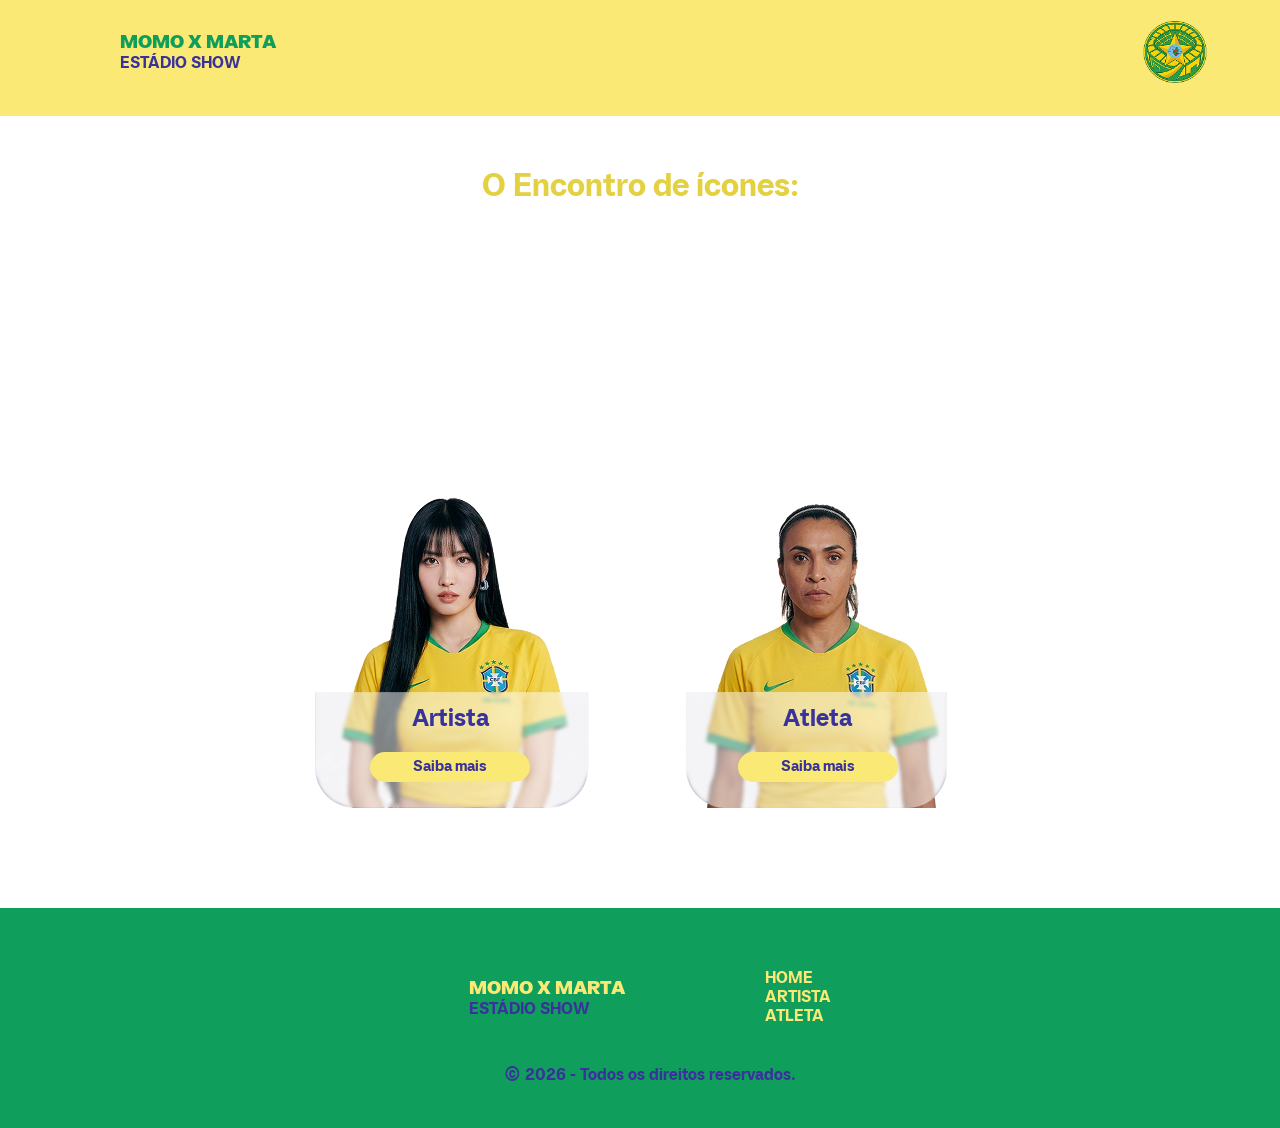
==== index.html @ a6c35970 "index" ====
<!DOCTYPE html>
 <html lang="pt-br">
     <head>
        <meta charset="UTF-8">
        <title>IconArchive</title>
        <link rel="stylesheet" href="style/estilo.css">
     </head>

  <body>
      <div class="topo">
         <div id="texto-esquerda">
           <p class="titulo-verde">MOMO X MARTA</p>
           <p class="titulo-azul">ESTÁDIO SHOW</p>
         </div>
         <div id="logo-direita">
            <img src="imagens/logo-1.png" alt="logo">
         </div>
      </div>

      <div id="secao-1">
           <div id="descricao">
              <p id="titulo-amarelo">O Encontro de ícones:</p>
              <p id="subtitulo-do-amarelo">Momo e Marta no Estádio Nacional</p>
              <p id="texto-home">
                Conheça as duas figuras femininas mais marcantes que pararam o Brasil neste evento histórico:
                Momo, a "Dancing Machine" do grupo feminino Twice, e Marta, a Rainha do Futebol. Em uma noite
                onde o K-pop encontrou o gramado do estádio, a precisão coreográfica de Momo e a genialidade 
                tática de Marta se fundiram, provando que a disciplina e o talento não possuem fronteiras. 
                Separadasa por continentes, mas unidas pela trajetória de superação, elas personificam o poder
                feminino no topo do mundo.
              </p>
            </div>
           <div id="imagens-padrao">

            <img src="imagens/marta e momo.png" alt="">
             <div id="artista-home">
                 <p class="titulo-foto-home">Artista</p>
                 <a class="botao-link" href="bios/artista.html">Saiba mais</a>
             </div>


              <div id="atleta-home">
                 <p class="titulo-foto-home">Atleta</p>
                 <a class="botao-link" href="#">Saiba mais</a>
              </div>
            </div>
        </div>
  </body>

   <!--já que não podemos usar footer, a div do rodapé tem que ficar dentro ou fora do body?-->
  <div class="rodape-principal">
     <div id="logo-e-links">
          <div id="so-pra-testar"> <!--coloquei id só p testar-->
      
             <p class="titulo-amarelo">MOMO X MARTA</p>
             <p class="titulo-azul">ESTÁDIO SHOW</p>
           </div>

            <div class="rodape-botoes">
              <ul>
                 <li><a class="link">HOME</a></li>
                 <li><a class="link">ARTISTA</a></li>
                 <li><a class="link">ATLETA</a></li>
              </ul>
           </div>
      </div>
    
     <div class="direitos-reservados">
        <p>	&#169 2026 - Todos os direitos reservados.</p>
     </div>
  </div>

</html>
---- style/estilo.css ----
@font-face {
     font-family: 'trial-black';
     src: url('SFT-Ritam-Sans-TRIAL-Black.ttf') format('truetype');
  }

@font-face {
     font-family: 'trial-semi-bold';
     src: url('SFT-Ritam-Sans-TRIAL-Bold.ttf') format(truetype);
}

@font-face {
     font-family: 'tt-pro-trial';
     src: url('TT\ Interphases\ Pro\ Trial\ Regular.ttf') format(truetype);
}

@font-face {
     font-family: 'tt-condensed';
     src: url('TT\ Interphases\ Pro\ Trial\ Condensed\ DemiBold.ttf') format(truetype);
}

* { /* reset*/
     margin: 0;
}

body {
     background-image: url('../imagens/background-home.JPG');
     background-size: cover;
     position: relative;
     background-repeat: no-repeat; /* Recomendado para evitar repetição */
     max-height: 200px;
     width: 100%;
}


.topo {
     background-color: #faea75;
     display: flex;
     flex-direction: column;
     width: 100%;
     height: auto;
     padding: 20px;
  
}

.topo .texto-esquerda{
   display: flex;
   justify-content: center;
   align-items: center;
     
     
}

.titulo-verde {
     font-size: larger;
     font-family: 'trial-black';
     color: #109e5c;
     margin-top: 10px;
     margin-left: 100px;
}

.titulo-azul {
     font-weight: bolder;
     font-family: 'trial-semi-bold';
     color: #39329c;
     margin-left: 100px;
}


.topo img{
     width: 150px;
     height: 80px;
     margin-right: 50px;
     margin-top: -60px;
}

#logo-direita {
     display: block;
     text-align: right;
     width: 100%;
 }





#descricao {
     display: flex;
     flex-direction: column;
     margin-top: 50px;
     font-size: medium;
     justify-content: center;
}


#titulo-amarelo {
      font-family: 'trial-semi-bold';
      font-size: xx-large;
      color: #e4d141;
      text-align: center;
}

#subtitulo-do-amarelo {
     font-family: 'tt-pro-trial';
     font-size: x-large;
     font-weight: 600;
     text-align: center;
     color: #ffffff;
}
 
#texto-home {
     margin-top: 40px;
     font-family: 'tt-condensed';
     font-weight: 500;
     font-size: larger;
     text-align: center;
     margin-left: 350px;
     margin-right: 350px;
     color: #ffffff;
}

#imagens-padrao {
     display: flex;
     flex-direction: row;
     justify-content: center;
     align-items: center;  
}

#artista-home {
     display: flex;
     justify-content: center;
     align-items: center;
     flex-direction: column;
     position: absolute;
     margin-left: -380px;
     margin-bottom: -200px;

}

#atleta-home {
     display: flex;
     justify-content: center;
     align-items: center;
     flex-direction: column;
     position: absolute;
     margin-right: -355px;
     margin-bottom: -200px;

}

.titulo-foto-home {
     font-family: 'trial-semi-bold';
     color: #39329c;
     font-size: 24px;
     margin-top: 10px;
}

.botao-link{
     font-family: 'trial-semi-bold';
     font-size: 15px;
     margin-top: 20px;
     text-align: center;
     width: 150px;
     height: 20px;
     padding: 5px;
     background-color: #faea75;
     border-radius: 30px;
     text-decoration: none;
     color: #39329c;
}

.rodape-principal {
     display: flex;
     flex-direction: column;
    background-color: #109e5c;
    margin-top: 100px;
    padding: 10px;
    width: 100%;
    height: 200px;
    
}

#logo-e-links{
     display: flex;
     flex-direction: row;
     justify-content: center;
     align-items: center;
     margin-top: 50px;
}

.titulo-amarelo {
     font-size: larger;
     font-family: 'trial-black';
     color: #faea75;
     margin-left: 100px;

}

.rodape-botoes {
     font-weight: bolder;
     justify-items: right;
     margin-right: 100px;
     font-weight: bolder;
     font-family: 'trial-semi-bold';
     margin-left: 100px;
     color: #faea75;
} 

.rodape-botoes ul, li{
     list-style-type: none;
}
.direitos-reservados {
     display: flex;
     text-align: center;
     flex-direction: column;
     width: 100%;
     font-family: 'trial-semi-bold';
     color: #39329c; 
     margin-top: 40px;   
}
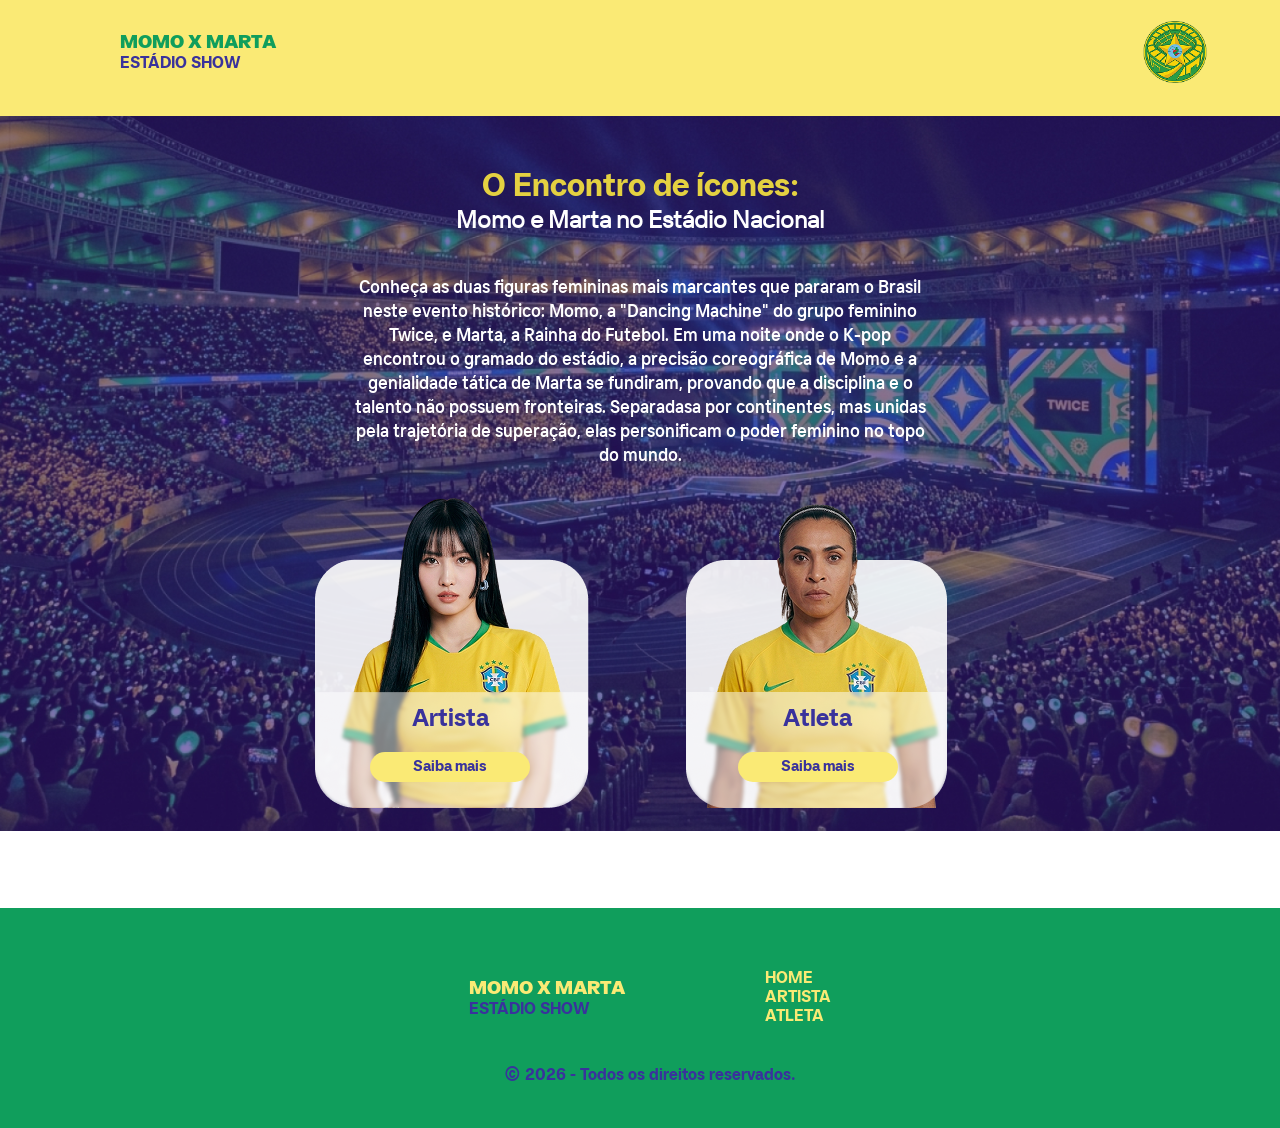
==== commit 595243ba: "alteracoes" ====
--- a/index.html
+++ b/index.html
@@ -58,9 +58,9 @@
 
             <div class="rodape-botoes">
               <ul>
-                 <li><a class="link">HOME</a></li>
-                 <li><a class="link">ARTISTA</a></li>
-                 <li><a class="link">ATLETA</a></li>
+                 <li><a href="index.html" class="link">HOME</a></li>
+                 <li><a href="#" class="link">ARTISTA</a></li>
+                 <li><a href="#" class="link">ATLETA</a></li>
               </ul>
            </div>
       </div>
--- a/style/estilo.css
+++ b/style/estilo.css
@@ -23,10 +23,10 @@
 }
 
 body {
-     background-image: url('../imagens/background-home.JPG');
+     background-image: url('../imagens/background-home.jpg');
      background-size: cover;
      position: relative;
-     background-repeat: no-repeat; /* Recomendado para evitar repetição */
+     background-repeat: no-repeat; 
      max-height: 200px;
      width: 100%;
 }
@@ -208,6 +208,14 @@
 .rodape-botoes ul, li{
      list-style-type: none;
 }
+
+.link {
+     text-decoration: none;
+     color: #faea75;
+}
+
+
+
 .direitos-reservados {
      display: flex;
      text-align: center;
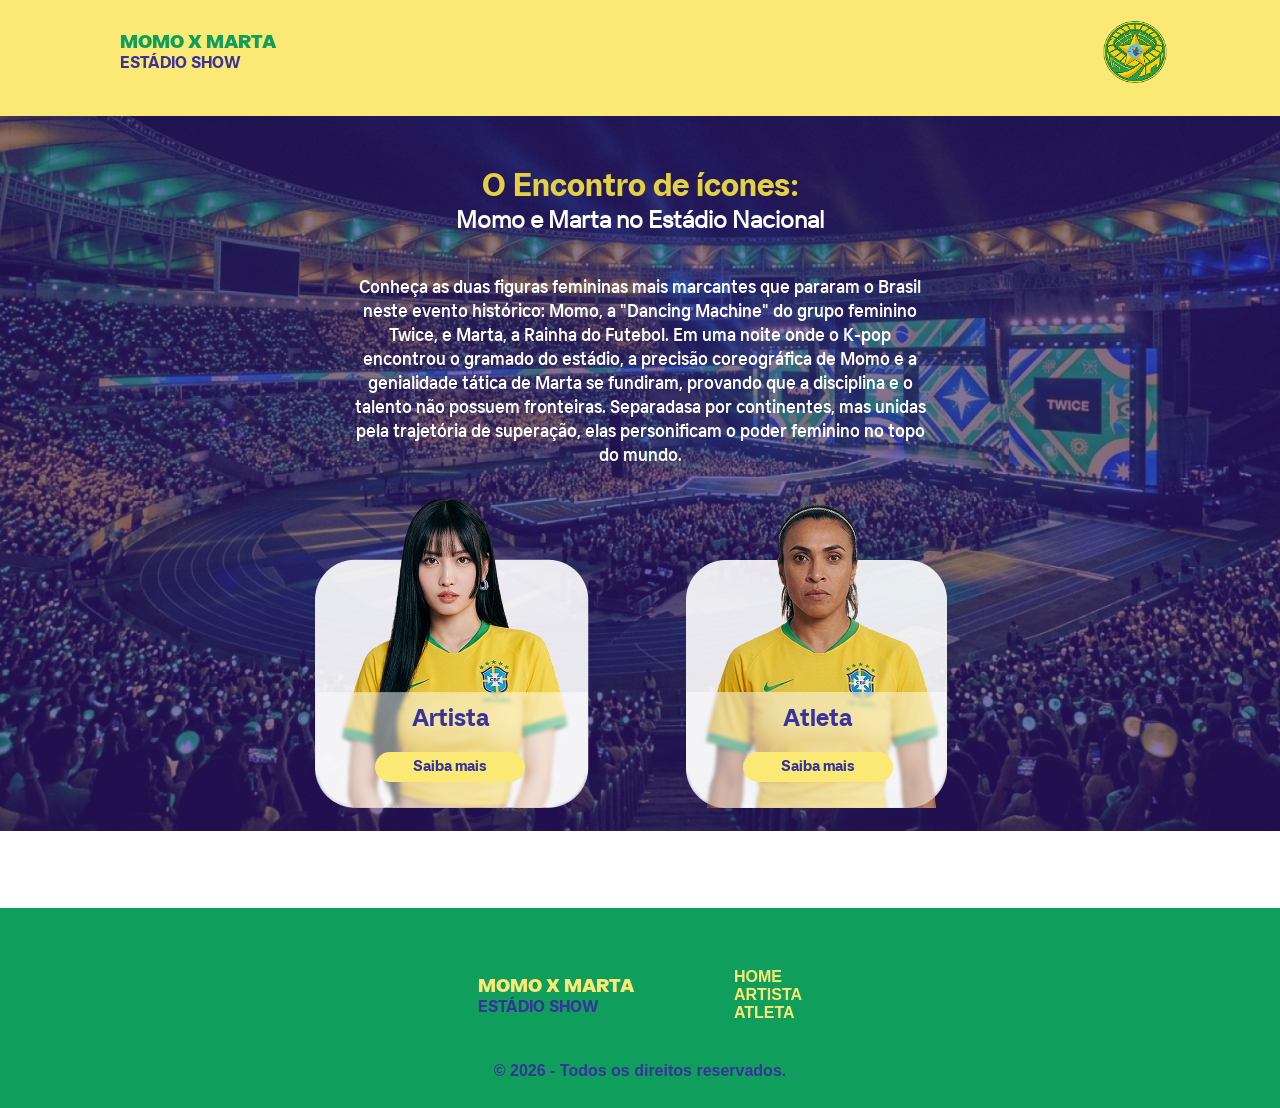
==== commit 2ad6a7e0: "adicionando a pag da momo" ====
--- a/index.html
+++ b/index.html
@@ -6,7 +6,7 @@
         <link rel="stylesheet" href="style/estilo.css">
      </head>
 
-  <body>
+  <body id="home">
       <div class="topo">
          <div id="texto-esquerda">
            <p class="titulo-verde">MOMO X MARTA</p>
@@ -35,7 +35,7 @@
             <img src="imagens/marta e momo.png" alt="">
              <div id="artista-home">
                  <p class="titulo-foto-home">Artista</p>
-                 <a class="botao-link" href="bios/artista.html">Saiba mais</a>
+                 <a class="botao-link" href="bios/momo.html">Saiba mais</a>
              </div>
 
 
@@ -47,10 +47,10 @@
         </div>
   </body>
 
-   <!--já que não podemos usar footer, a div do rodapé tem que ficar dentro ou fora do body?-->
+  
   <div class="rodape-principal">
      <div id="logo-e-links">
-          <div id="so-pra-testar"> <!--coloquei id só p testar-->
+          <div id="logo-texto">
       
              <p class="titulo-amarelo">MOMO X MARTA</p>
              <p class="titulo-azul">ESTÁDIO SHOW</p>
@@ -59,7 +59,7 @@
             <div class="rodape-botoes">
               <ul>
                  <li><a href="index.html" class="link">HOME</a></li>
-                 <li><a href="#" class="link">ARTISTA</a></li>
+                 <li><a href="bios/momo.html" class="link">ARTISTA</a></li>
                  <li><a href="#" class="link">ATLETA</a></li>
               </ul>
            </div>
--- a/style/estilo.css
+++ b/style/estilo.css
@@ -18,11 +18,13 @@
      src: url('TT\ Interphases\ Pro\ Trial\ Condensed\ DemiBold.ttf') format(truetype);
 }
 
-* { /* reset*/
+
+/*PÁGINA HOME*/
+* {
      margin: 0;
 }
 
-body {
+#home {
      background-image: url('../imagens/background-home.jpg');
      background-size: cover;
      position: relative;
@@ -89,6 +91,7 @@
      margin-top: 50px;
      font-size: medium;
      justify-content: center;
+     color: white;
 }
 
 
@@ -115,7 +118,7 @@
      text-align: center;
      margin-left: 350px;
      margin-right: 350px;
-     color: #ffffff;
+     color: white;
 }
 
 #imagens-padrao {
@@ -160,7 +163,7 @@
      margin-top: 20px;
      text-align: center;
      width: 150px;
-     height: 20px;
+     height: 30px;
      padding: 5px;
      background-color: #faea75;
      border-radius: 30px;
@@ -214,6 +217,10 @@
      color: #faea75;
 }
 
+.link:hover {
+     cursor: pointer;
+}
+
 
 
 .direitos-reservados {
@@ -223,5 +230,266 @@
      width: 100%;
      font-family: 'trial-semi-bold';
      color: #39329c; 
-     margin-top: 40px;   
-}
+     margin-top: 40px; 
+     font-weight: bold;  
+}
+
+/*PÁGINA BIO MOMO*/
+
+* {
+  margin: 0;
+  padding: 0;
+  box-sizing: border-box;
+  font-family: "Segoe UI", sans-serif;
+}
+
+#bio-momo {
+  background-color: #ffde38;
+}
+
+
+.header {
+  background: none;
+  width: 100%;
+  height: 500px;
+  background-image: url('../imagens/momo-bio.png');
+  background-size: cover;
+  color: #1a134f;
+  padding: 40px;
+  display: flex;
+  flex-direction: column;
+}
+
+.botao-voltar {
+     background-color: #ffffffaf;
+     color: #1a134f;
+     text-decoration: none;
+     margin-left: 20px;
+  width: fit-content;
+  padding: 5px 15px;
+  border-radius: 20px;
+  border: none;
+  cursor: pointer;
+  margin-bottom: 20px;
+}
+
+.header-card {
+  display: flex;
+  justify-content: space-between;
+  align-items: flex-start;
+  gap: 30px;
+}
+
+.bio-texto {
+  max-width: 50%;
+  padding: 30px;
+  border-radius: 25px;
+  color: #ffffff;
+}
+
+.bio-texto .nome {
+  font-size: 3rem;
+  margin-bottom: 10px;
+}
+
+
+.social-label {
+     margin-top:20px;
+     font-size: 25px;
+}
+
+
+.social-icons img {
+     width: 40px;
+     height: 40px;
+  margin-right: 15px;
+  margin-top: 20px;
+}
+
+
+.nav-container {
+  display: flex;
+  justify-content: center;
+  gap: 15px;
+  margin: -25px 0 40px 0; 
+  margin-top: 50px;
+}
+
+.nav-botao-active {
+  padding: 12px 35px;
+  border-radius: 25px;
+  border: none;
+  background-color: #1a134f;
+  color: #ffde38;
+  font-weight: bold;
+  cursor: pointer;
+  transition: 0.3s;
+}
+
+.nav-botao-active.active {
+  background-color: #27a639; 
+  color: white;
+}
+
+.card-filtros {
+  padding: 0 10%;
+  color: #1a134f;
+}
+
+.section {
+  display: none;
+  animation: fadeIn 0.5s;
+}
+
+.section.active {
+  display: block; 
+  text-align: right; 
+}
+
+.section .section-titulo {
+  font-size: 2.5rem;
+  color: #27a639;
+  margin-bottom: 15px;
+}
+
+.section#galeria.active {
+  text-align: left;
+}
+
+.premios-grid {
+  display: grid;
+  grid-template-columns: 1fr 320px 1fr;
+  gap: 25px;
+  align-items: center;
+  margin-top: 60px;
+}
+
+.premios-list.premios-list-left li {
+     text-align: right;
+}
+.premios-list.premios-list-right li {
+     text-align: left;
+}
+
+.premios-list ul {
+  list-style: none;
+  padding: 0;
+  margin: 0;
+  display: grid;
+  gap: 8px;
+}
+
+.premios-list li {
+  color: #1a134f;
+  padding: 12px 16px;
+  border-radius: 18px;
+  font-weight: 600;
+}
+
+.premios-image-card {
+
+  border-radius: 28px;
+  padding: 18px;
+  display: flex;
+  justify-content: center;
+  align-items: center;
+  min-height: 320px;
+}
+
+.premios-image-card img {
+  width: 100%;
+  height: auto;
+  max-height: 100%;
+
+  object-fit: cover;
+}
+
+.galeria-grid {
+  display: flex;
+  flex-wrap: wrap;
+  gap: 20px;
+  justify-content: center;
+  margin-bottom: 25px;
+}
+
+.galeria-card {
+  display: flex;
+  flex-direction: column;
+  align-items: center;
+  margin-top: 50px;
+  gap: 15px;
+  width: 220px;
+}
+
+.galeria-card img {
+  width: 100%;
+  height: 300px;
+  object-fit: cover;
+  background-color: #f4f4f4;
+  border-radius: 18px;
+}
+
+.gallery-button {
+  background-color: #1a134f;
+  color: #ffde38;
+  border: none;
+  border-radius: 25px;
+  padding: 10px 18px;
+  cursor: pointer;
+  transition: background-color 0.25s ease;
+}
+
+.gallery-button.active,
+.gallery-button:hover {
+  background-color: #27a639;
+  color: white;
+}
+
+.galeria-textos {
+  display: grid;
+  gap: 18px;
+  justify-content: center;
+  align-items: center;
+}
+
+.galeria-text {
+  display: none;
+  border-radius: 22px;
+  padding: 20px;
+  font-size: 18px;
+  color: #1a134f;
+}
+
+.galeria-text.active {
+  display: block;
+}
+
+.section#carreira.active {
+     display: flex;
+     flex-direction: row;
+}
+
+#carreira img {
+     background-color: white;
+     width: 150px;
+     height: auto;
+     margin-right: 30px;
+}
+
+
+
+#carreira p {
+     text-align: left;
+}
+
+@keyframes fadeIn {
+  from {
+    opacity: 0;
+    transform: translateY(10px);
+  }
+  to {
+    opacity: 1;
+    transform: translateY(0);
+  }
+}
+
